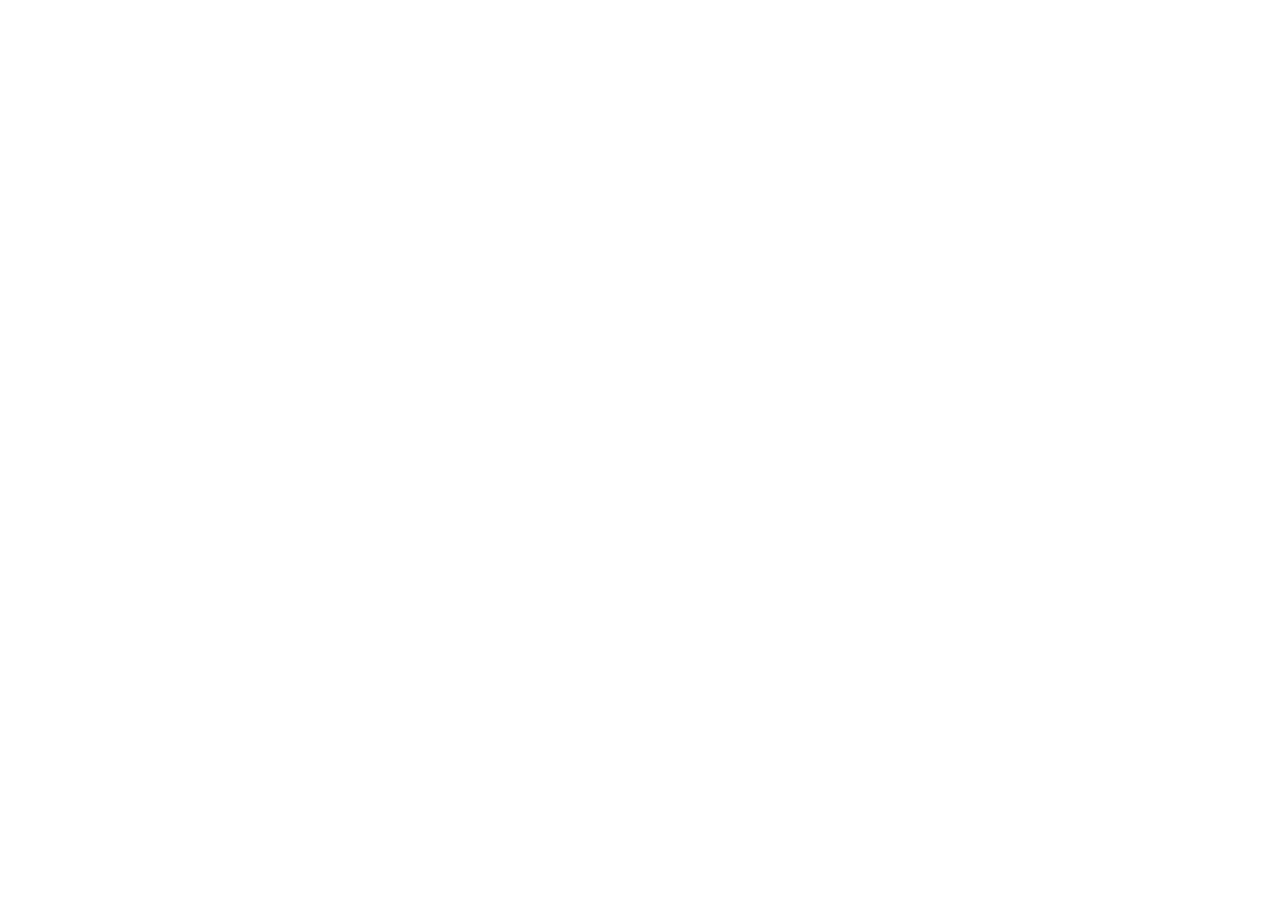
==== html/index.html @ 7f28b50d "Add index.html" ====
<!DOCTYPE html>
<html>
<head>
    <meta charset='utf-8'>
    <meta name="viewport" content="width=device-width, initial-scale=1" />
    <title>UniGames</title>
    <link href="https://cdn.jsdelivr.net/npm/bootstrap@5.3.3/dist/css/bootstrap.min.css" rel="stylesheet"
        integrity="sha384-QWTKZyjpPEjISv5WaRU9OFeRpok6YctnYmDr5pNlyT2bRjXh0JMhjY6hW+ALEwIH" crossorigin="anonymous">
</head>
<body>
    <script src="https://cdn.jsdelivr.net/npm/bootstrap@5.3.3/dist/js/bootstrap.bundle.min.js"
        integrity="sha384-YvpcrYf0tY3lHB60NNkmXc5s9fDVZLESaAA55NDzOxhy9GkcIdslK1eN7N6jIeHz"
        crossorigin="anonymous"></script>
</body>
</html>
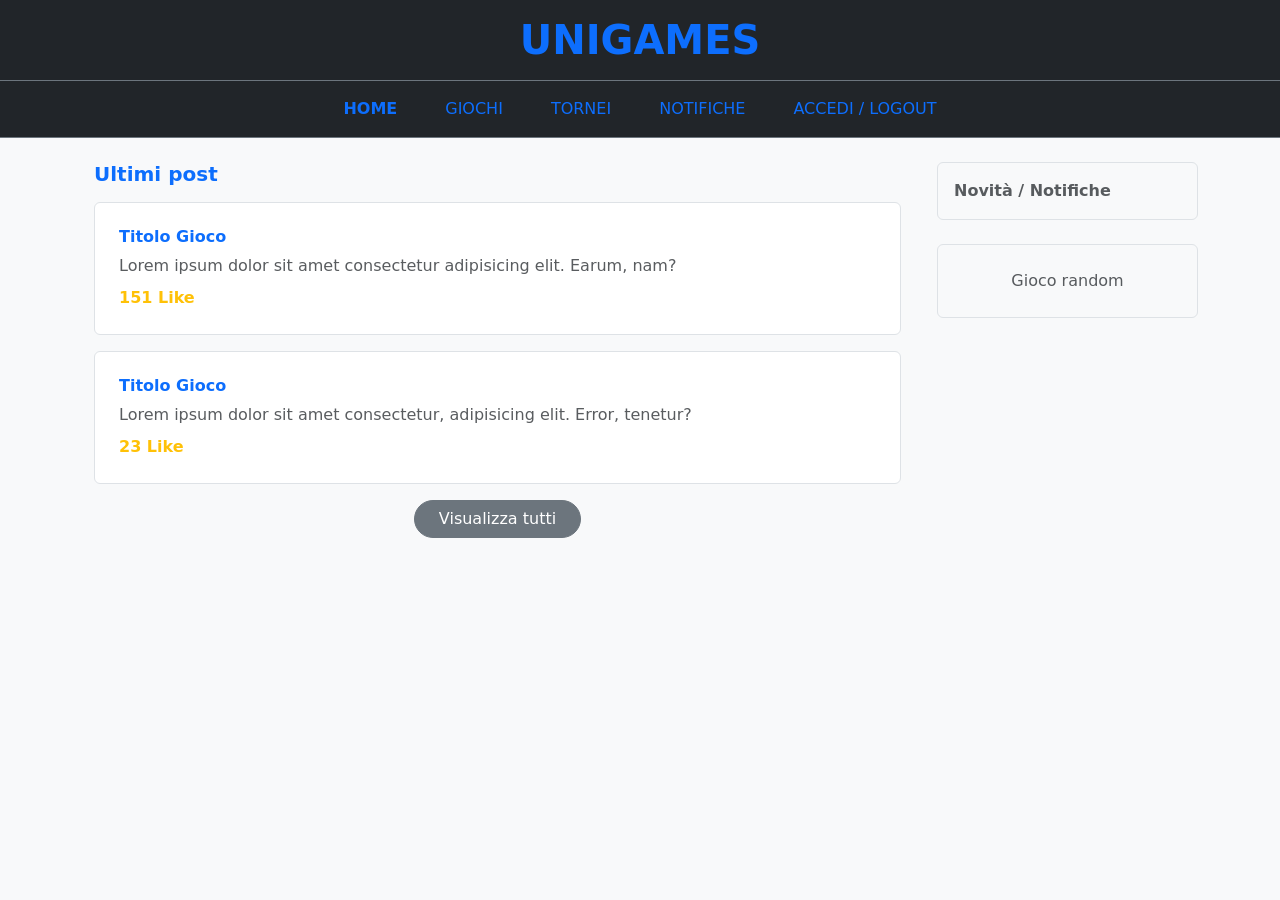
==== commit 021b1252: "modificato index.html" ====
--- a/html/index.html
+++ b/html/index.html
@@ -1,15 +1,86 @@
 <!DOCTYPE html>
-<html>
+<html lang="it">
+
 <head>
-    <meta charset='utf-8'>
-    <meta name="viewport" content="width=device-width, initial-scale=1" />
+    <meta charset="utf-8">
+    <meta name="viewport" content="width=device-width, initial-scale=1">
     <title>UniGames</title>
+
     <link href="https://cdn.jsdelivr.net/npm/bootstrap@5.3.3/dist/css/bootstrap.min.css" rel="stylesheet"
-        integrity="sha384-QWTKZyjpPEjISv5WaRU9OFeRpok6YctnYmDr5pNlyT2bRjXh0JMhjY6hW+ALEwIH" crossorigin="anonymous">
+        integrity="sha384-QWTKZyjpPEjISv5WaRU9OFeRpok6YctnYmDr5pNlyT2bRjXh0JMhjY6hW+ALEwIH"
+        crossorigin="anonymous">
 </head>
-<body>
+
+<body class="bg-light text-dark">
+
+    <header class="text-center py-3 bg-dark border-bottom border-secondary">
+        <h1 class="fw-bold text-uppercase text-primary mb-0">UNIGAMES</h1>
+    </header>
+
+    <nav class="bg-dark border-bottom border-secondary">
+        <ul class="nav justify-content-center gap-3 py-2">
+            <li class="nav-item">
+                <a class="nav-link text-primary fw-semibold active" aria-current="page" href="#">HOME</a>
+            </li>
+            <li class="nav-item">
+                <a class="nav-link text-primary" href="#">GIOCHI</a>
+            </li>
+            <li class="nav-item">
+                <a class="nav-link text-primary" href="#">TORNEI</a>
+            </li>
+            <li class="nav-item">
+                <a class="nav-link text-primary" href="#">NOTIFICHE</a>
+            </li>
+            <li class="nav-item">
+                <a class="nav-link text-primary" href="#">ACCEDI / LOGOUT</a>
+            </li>
+        </ul>
+    </nav>
+
+    <main class="container my-4">
+        <div class="row">
+            <section class="col-md-9 px-md-4">
+                <h5 class="fw-semibold text-primary mb-3">Ultimi post</h5>
+
+                <div class="border rounded p-4 mb-3 bg-white">
+                    <h6 class="fw-semibold text-primary">Titolo Gioco</h6>
+                    <p class="text-muted mb-2">
+                        Lorem ipsum dolor sit amet consectetur adipisicing elit. Earum, nam?
+                    </p>
+                    <span class="fw-bold text-warning">151 Like</span>
+                </div>
+
+                <div class="border rounded p-4 mb-3 bg-white">
+                    <h6 class="fw-semibold text-primary">Titolo Gioco</h6>
+                    <p class="text-muted mb-2">
+                        Lorem ipsum dolor sit amet consectetur, adipisicing elit. Error, tenetur?
+                    </p>
+                    <span class="fw-bold text-warning">23 Like</span>
+                </div>
+
+                <div class="text-center">
+                    <button class="btn btn-secondary rounded-pill px-4">
+                        Visualizza tutti
+                    </button>
+                </div>
+            </section>
+
+            <aside class="col-md-3 text-muted">
+                <div class="border rounded p-3 mb-4 bg-light">
+                    <strong>Novità / Notifiche</strong>
+                </div>
+
+                <div class="border rounded p-4 text-center bg-light">
+                    Gioco random
+                </div>
+            </aside>
+
+        </div>
+    </main>
+
     <script src="https://cdn.jsdelivr.net/npm/bootstrap@5.3.3/dist/js/bootstrap.bundle.min.js"
         integrity="sha384-YvpcrYf0tY3lHB60NNkmXc5s9fDVZLESaAA55NDzOxhy9GkcIdslK1eN7N6jIeHz"
         crossorigin="anonymous"></script>
 </body>
-</html>+
+</html>
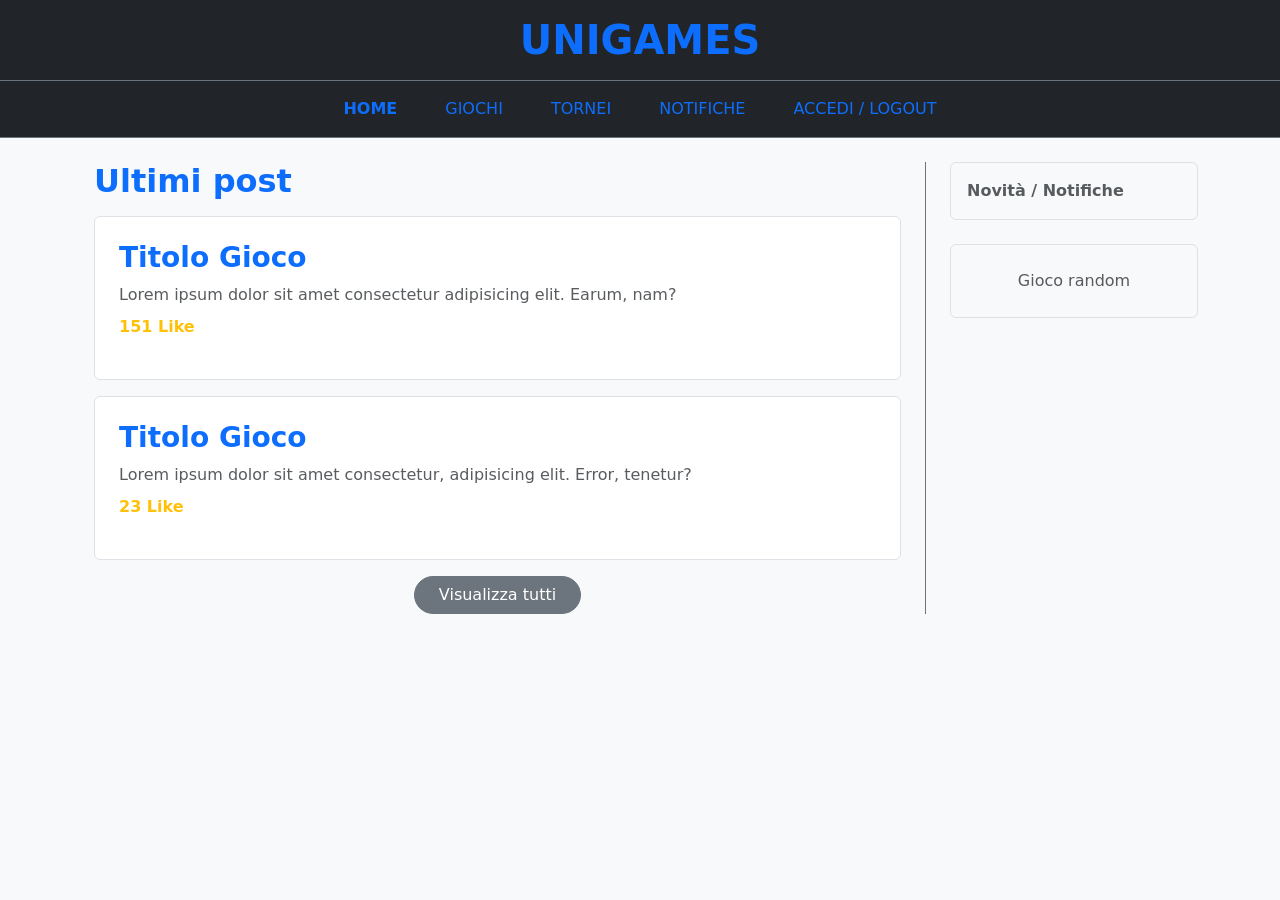
==== commit 93b29048: "Add logo.jpg e .gitignore" ====
--- a/html/index.html
+++ b/html/index.html
@@ -6,15 +6,19 @@
     <meta name="viewport" content="width=device-width, initial-scale=1">
     <title>UniGames</title>
 
+    <link rel="stylesheet" href="style.css">
     <link href="https://cdn.jsdelivr.net/npm/bootstrap@5.3.3/dist/css/bootstrap.min.css" rel="stylesheet"
-        integrity="sha384-QWTKZyjpPEjISv5WaRU9OFeRpok6YctnYmDr5pNlyT2bRjXh0JMhjY6hW+ALEwIH"
-        crossorigin="anonymous">
+        integrity="sha384-QWTKZyjpPEjISv5WaRU9OFeRpok6YctnYmDr5pNlyT2bRjXh0JMhjY6hW+ALEwIH" crossorigin="anonymous">
 </head>
 
 <body class="bg-light text-dark">
 
-    <header class="text-center py-3 bg-dark border-bottom border-secondary">
-        <h1 class="fw-bold text-uppercase text-primary mb-0">UNIGAMES</h1>
+    <header class="bg-dark border-bottom border-secondary py-3">
+        <div class="container-fluid text-center">
+            <h1 class="fw-bold text-uppercase text-primary mb-0">
+                UNIGAMES
+            </h1>
+        </div>
     </header>
 
     <nav class="bg-dark border-bottom border-secondary">
@@ -39,23 +43,24 @@
 
     <main class="container my-4">
         <div class="row">
+
             <section class="col-md-9 px-md-4">
-                <h5 class="fw-semibold text-primary mb-3">Ultimi post</h5>
+                <h2 class="fw-semibold text-primary mb-3">Ultimi post</h2>
 
                 <div class="border rounded p-4 mb-3 bg-white">
-                    <h6 class="fw-semibold text-primary">Titolo Gioco</h6>
+                    <h3 class="fw-semibold text-primary">Titolo Gioco</h3>
                     <p class="text-muted mb-2">
                         Lorem ipsum dolor sit amet consectetur adipisicing elit. Earum, nam?
                     </p>
-                    <span class="fw-bold text-warning">151 Like</span>
+                    <p class="fw-bold text-warning">151 Like</p>
                 </div>
 
                 <div class="border rounded p-4 mb-3 bg-white">
-                    <h6 class="fw-semibold text-primary">Titolo Gioco</h6>
+                    <h3 class="fw-semibold text-primary">Titolo Gioco</h3>
                     <p class="text-muted mb-2">
                         Lorem ipsum dolor sit amet consectetur, adipisicing elit. Error, tenetur?
                     </p>
-                    <span class="fw-bold text-warning">23 Like</span>
+                    <p class="fw-bold text-warning">23 Like</p>
                 </div>
 
                 <div class="text-center">
@@ -65,9 +70,9 @@
                 </div>
             </section>
 
-            <aside class="col-md-3 text-muted">
+            <aside class="col-md-3 text-muted border-start border-secondary ps-md-4">
                 <div class="border rounded p-3 mb-4 bg-light">
-                    <strong>Novità / Notifiche</strong>
+                    <p class="fw-bold mb-0">Novità / Notifiche</p>
                 </div>
 
                 <div class="border rounded p-4 text-center bg-light">
@@ -83,4 +88,4 @@
         crossorigin="anonymous"></script>
 </body>
 
-</html>
+</html>
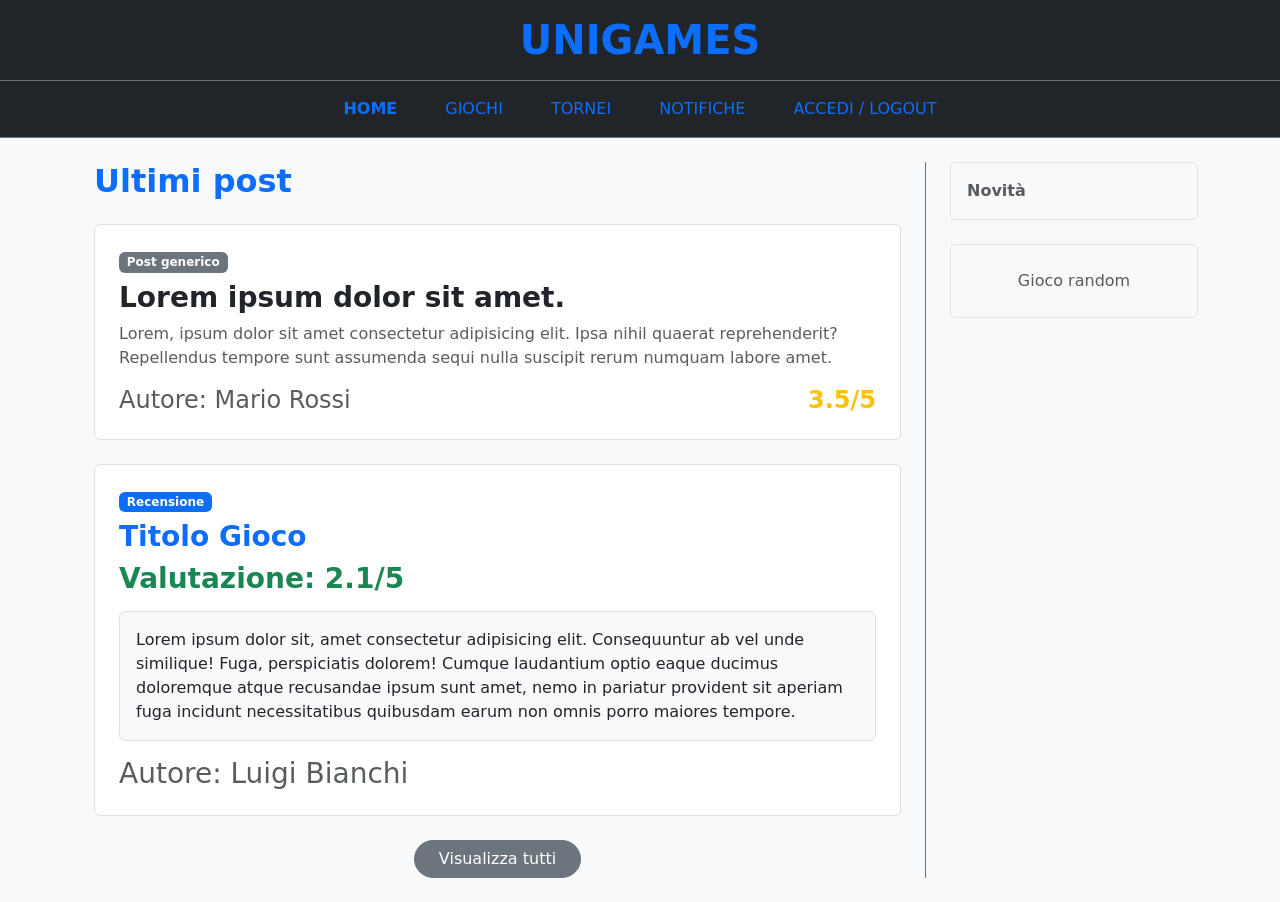
==== commit 4c0ffe33: "modificato index.html con le tipologie di post" ====
--- a/html/index.html
+++ b/html/index.html
@@ -43,36 +43,65 @@
 
     <main class="container my-4">
         <div class="row">
+            <section class="col-md-9 px-md-4">
+                <h2 class="fw-semibold text-primary mb-4">Ultimi post</h2>
+                <article class="border rounded p-4 mb-4 bg-white">
 
-            <section class="col-md-9 px-md-4">
-                <h2 class="fw-semibold text-primary mb-3">Ultimi post</h2>
+                    <h3 class="badge bg-secondary mb-2">Post generico</h3>
 
-                <div class="border rounded p-4 mb-3 bg-white">
-                    <h3 class="fw-semibold text-primary">Titolo Gioco</h3>
-                    <p class="text-muted mb-2">
-                        Lorem ipsum dolor sit amet consectetur adipisicing elit. Earum, nam?
+                    <h3 class="fw-semibold text-dark">
+                        Lorem ipsum dolor sit amet.
+                    </h3>
+
+                    <p class="text-muted mb-3">
+                        Lorem, ipsum dolor sit amet consectetur adipisicing elit.
+                        Ipsa nihil quaerat reprehenderit? Repellendus tempore sunt
+                        assumenda sequi nulla suscipit rerum numquam labore amet.
                     </p>
-                    <p class="fw-bold text-warning">151 Like</p>
-                </div>
 
-                <div class="border rounded p-4 mb-3 bg-white">
-                    <h3 class="fw-semibold text-primary">Titolo Gioco</h3>
-                    <p class="text-muted mb-2">
-                        Lorem ipsum dolor sit amet consectetur, adipisicing elit. Error, tenetur?
-                    </p>
-                    <p class="fw-bold text-warning">23 Like</p>
-                </div>
+                    <div class="d-flex justify-content-between align-items-center">
+                        <h4 class="text-muted mb-0">Autore: Mario Rossi</h4>
+                        <h4 class="fw-bold text-warning mb-0">3.5/5</h4>
+                    </div>
+                </article>
 
-                <div class="text-center">
+                <article class="border rounded p-4 mb-4 bg-white">
+                    <h3 class="badge bg-primary mb-2">Recensione</h3>
+                    <h3 class="fw-semibold text-primary mb-2">
+                        Titolo Gioco
+                    </h3>
+                    <h3 class="fw-bold text-success mb-3">
+                        Valutazione: 2.1/5
+                    </h3>
+
+                    <div class="border rounded p-3 bg-light mb-3">
+                        <p class="mb-0 text-dark">
+                            Lorem ipsum dolor sit, amet consectetur adipisicing elit.
+                            Consequuntur ab vel unde similique! Fuga, perspiciatis dolorem!
+                            Cumque laudantium optio eaque ducimus doloremque atque recusandae
+                            ipsum sunt amet, nemo in pariatur provident sit aperiam fuga
+                            incidunt necessitatibus quibusdam earum non omnis porro maiores
+                            tempore.
+                        </p>
+                    </div>
+
+                    <h3 class="text-muted mb-0">
+                        Autore: Luigi Bianchi
+                    </h3>
+                </article>
+
+                <div class="text-center mt-4">
                     <button class="btn btn-secondary rounded-pill px-4">
                         Visualizza tutti
                     </button>
                 </div>
             </section>
 
+
+
             <aside class="col-md-3 text-muted border-start border-secondary ps-md-4">
                 <div class="border rounded p-3 mb-4 bg-light">
-                    <p class="fw-bold mb-0">Novità / Notifiche</p>
+                    <p class="fw-bold mb-0">Novità</p>
                 </div>
 
                 <div class="border rounded p-4 text-center bg-light">
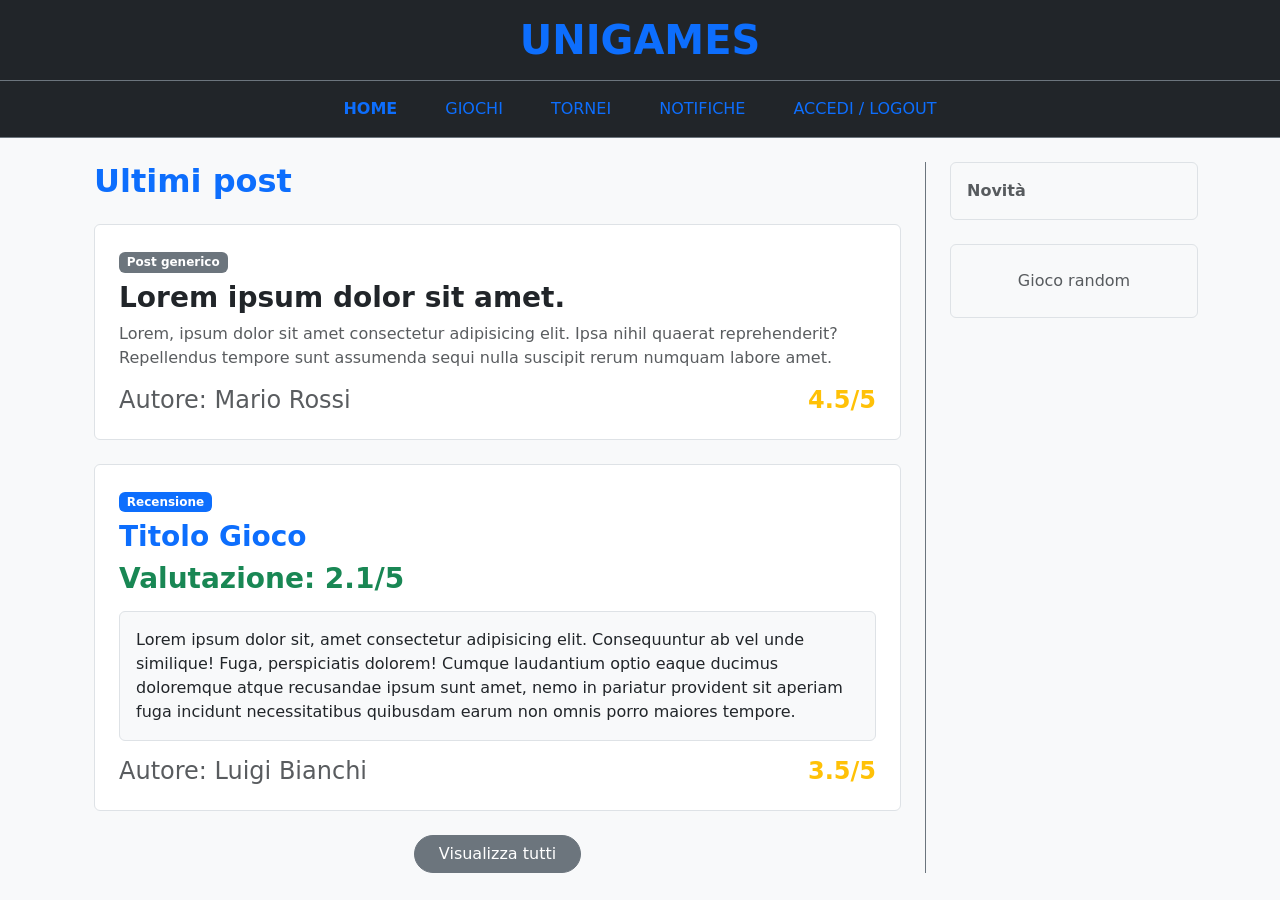
==== commit 75b0cdd8: "corretti piccoli errori di stile" ====
--- a/html/index.html
+++ b/html/index.html
@@ -61,7 +61,7 @@
 
                     <div class="d-flex justify-content-between align-items-center">
                         <h4 class="text-muted mb-0">Autore: Mario Rossi</h4>
-                        <h4 class="fw-bold text-warning mb-0">3.5/5</h4>
+                        <h4 class="fw-bold text-warning mb-0">4.5/5</h4>
                     </div>
                 </article>
 
@@ -85,9 +85,10 @@
                         </p>
                     </div>
 
-                    <h3 class="text-muted mb-0">
-                        Autore: Luigi Bianchi
-                    </h3>
+                    <div class="d-flex justify-content-between align-items-center">
+                        <h4 class="text-muted mb-0">Autore: Luigi Bianchi</h4>
+                        <h4 class="fw-bold text-warning mb-0">3.5/5</h4>
+                    </div>
                 </article>
 
                 <div class="text-center mt-4">
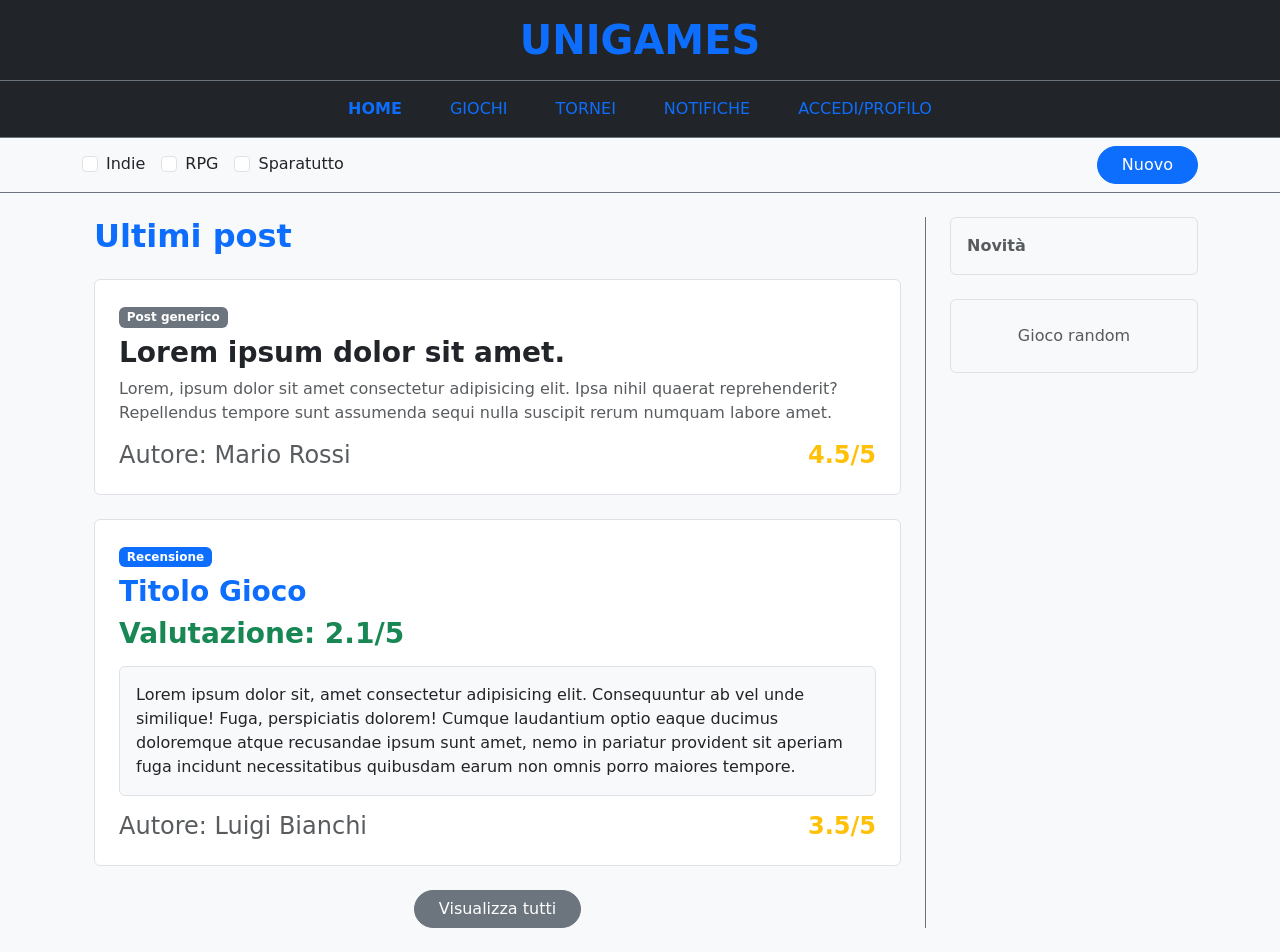
==== commit 0c1dd830: "modificata navbar index.html" ====
--- a/html/index.html
+++ b/html/index.html
@@ -36,10 +36,40 @@
                 <a class="nav-link text-primary" href="#">NOTIFICHE</a>
             </li>
             <li class="nav-item">
-                <a class="nav-link text-primary" href="#">ACCEDI / LOGOUT</a>
+                <a class="nav-link text-primary" href="#">ACCEDI/PROFILO</a>
             </li>
         </ul>
     </nav>
+
+    <div class="bg-light border-bottom border-secondary py-2">
+        <div class="container d-flex flex-wrap align-items-center justify-content-between gap-3">
+            <form class="d-flex flex-wrap align-items-center gap-3">
+                <div class="form-check">
+                    <input class="form-check-input" type="checkbox" id="filter-generico">
+                    <label class="form-check-label" for="filter-generico">
+                        Indie
+                    </label>
+                </div>
+                <div class="form-check">
+                    <input class="form-check-input" type="checkbox" id="filter-recensione">
+                    <label class="form-check-label" for="filter-recensione">
+                        RPG
+                    </label>
+                </div>
+                <div class="form-check">
+                    <input class="form-check-input" type="checkbox" id="filter-popolari">
+                    <label class="form-check-label" for="filter-popolari">
+                        Sparatutto
+                    </label>
+                </div>
+            </form>
+            <button class="btn btn-primary rounded-pill px-4">
+                Nuovo
+            </button>
+
+        </div>
+    </div>
+
 
     <main class="container my-4">
         <div class="row">
